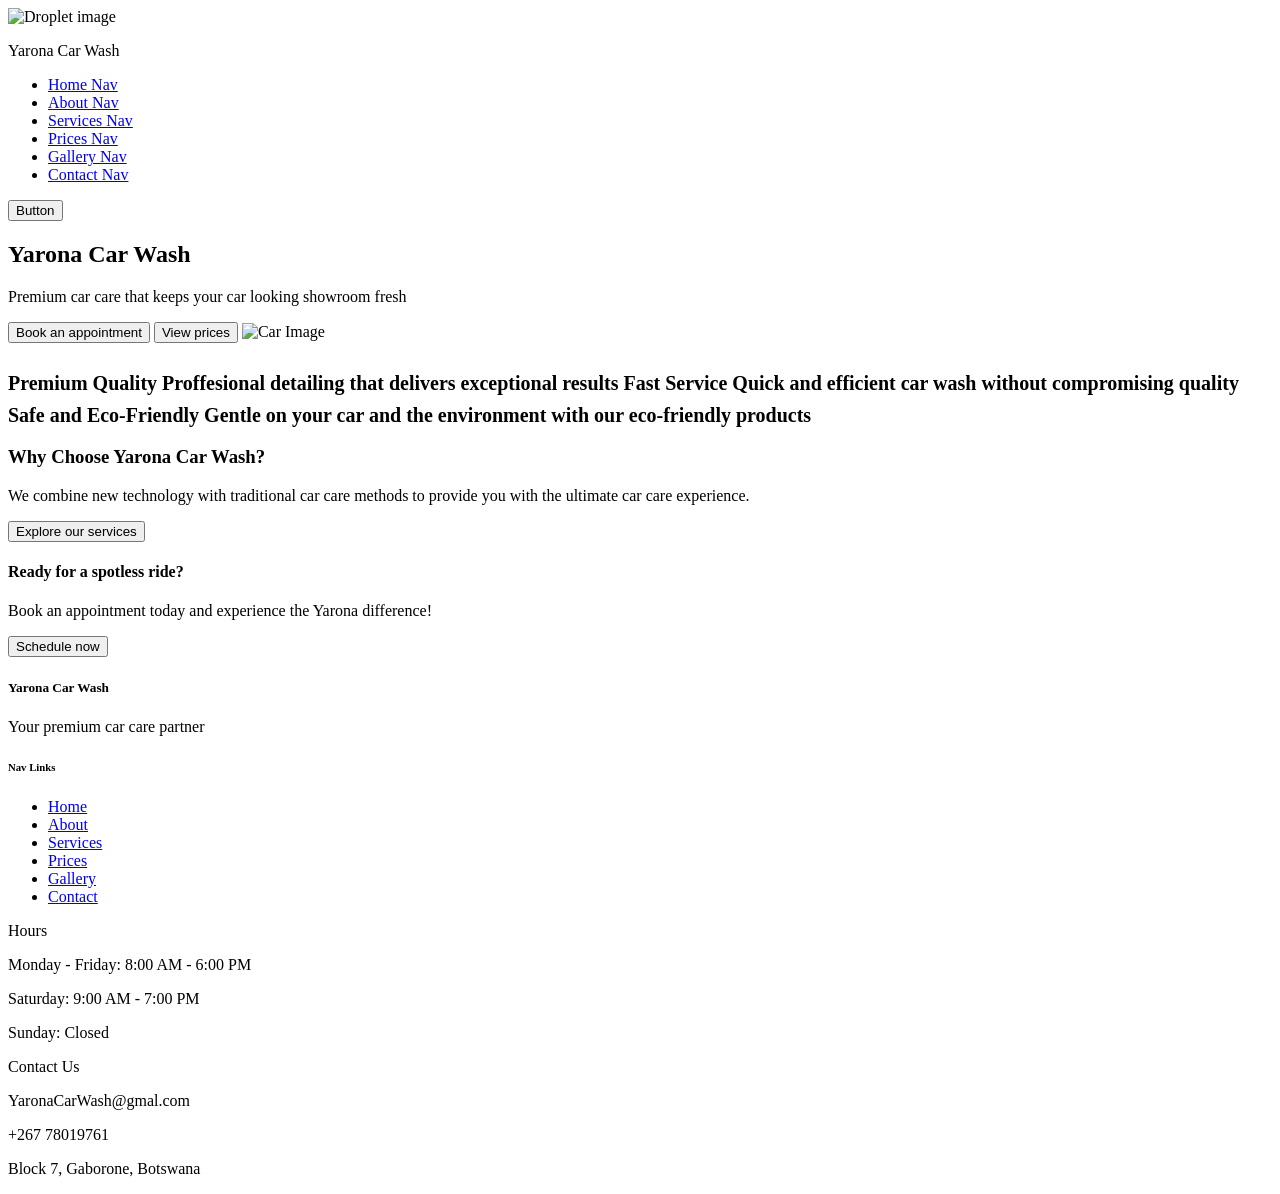
==== Index.html @ 876c6c31 "First commit of my assingment" ====
<!DOCTYPE html>
<html lang="en">
<head>
  <meta charset="UTF-8">
  <title>Yarona Car Wash</title>
</head>
<body>

  <!-- Navigation -->
  <header>
    <div> <img src="Droplet.jpg" alt="Droplet image"> </div>
    <p>Yarona Car Wash</p>
    <nav>
      <ul>
        <li><a href="#">Home Nav</a></li>
        <li><a href="#">About Nav</a></li>
        <li><a href="#">Services Nav</a></li>
        <li><a href="#">Prices Nav</a></li>
        <li><a href="#">Gallery Nav</a></li>
        <li><a href="#">Contact Nav</a></li>
      </ul>
    </nav>
    <button>Button</button>
  </header>

  <!-- Hero Section -->
  <section>
    <h1>Yarona Car Wash</h1>
    <p>Premium car care that keeps your car looking showroom fresh</p>
    <button>Book an appointment</button> <button>View prices</button>
    <img src="car-.jpg" alt="Car Image">
  </section>

  <!-- Services / Cards -->
  <section>
    <h2> <sub>Premium Quality  Proffesional detailing that delivers exceptional results </sub>
         <sub>Fast Service
                Quick and efficient car wash without compromising quality
            </sub>
             <sub>Safe and Eco-Friendly
                Gentle on your car and the environment with our eco-friendly products
            </sub>
    </h2>
    <h3><p>Why Choose Yarona Car Wash?</p> </h3>
        <p>We combine new technology with traditional car care methods to provide you with the ultimate car care experience.</p>
        <button>Explore our services</button>
    
  </section>

  <!-- Call to Action -->
  <section>
    <h4>Ready for a spotless ride?</h4>
    <p>Book an appointment today and experience the Yarona difference!</p>
    <button>Schedule now</button>
  </section>

  <!-- Footer -->
  <footer>
    <div>
      <h5>Yarona Car Wash</h5>
      <p>Your premium car care partner</p>
    </div>
    <div>
      <h6>Nav Links</h6>
      <ul>
        <li><a href="#">Home</a></li>
        <li><a href="#">About</a></li>
        <li><a href="#">Services</a></li>
        <li><a href="#">Prices</a></li>
        <li><a href="#">Gallery</a></li>
        <li><a href="#">Contact</a></li>
      </ul>
    </div>
    <div>
      <h7>Hours</h7>
      <p>Monday - Friday: 8:00 AM - 6:00 PM</p>
      <p>Saturday: 9:00 AM - 7:00 PM</p>
      <p>Sunday: Closed</p>
    </div>
    <div>
      <h8>Contact Us</h8>
      <p>YaronaCarWash@gmal.com</p>
      <p>+267 78019761</p>
      <p>Block 7, Gaborone, Botswana</p>
  </footer>

</body>
</html>
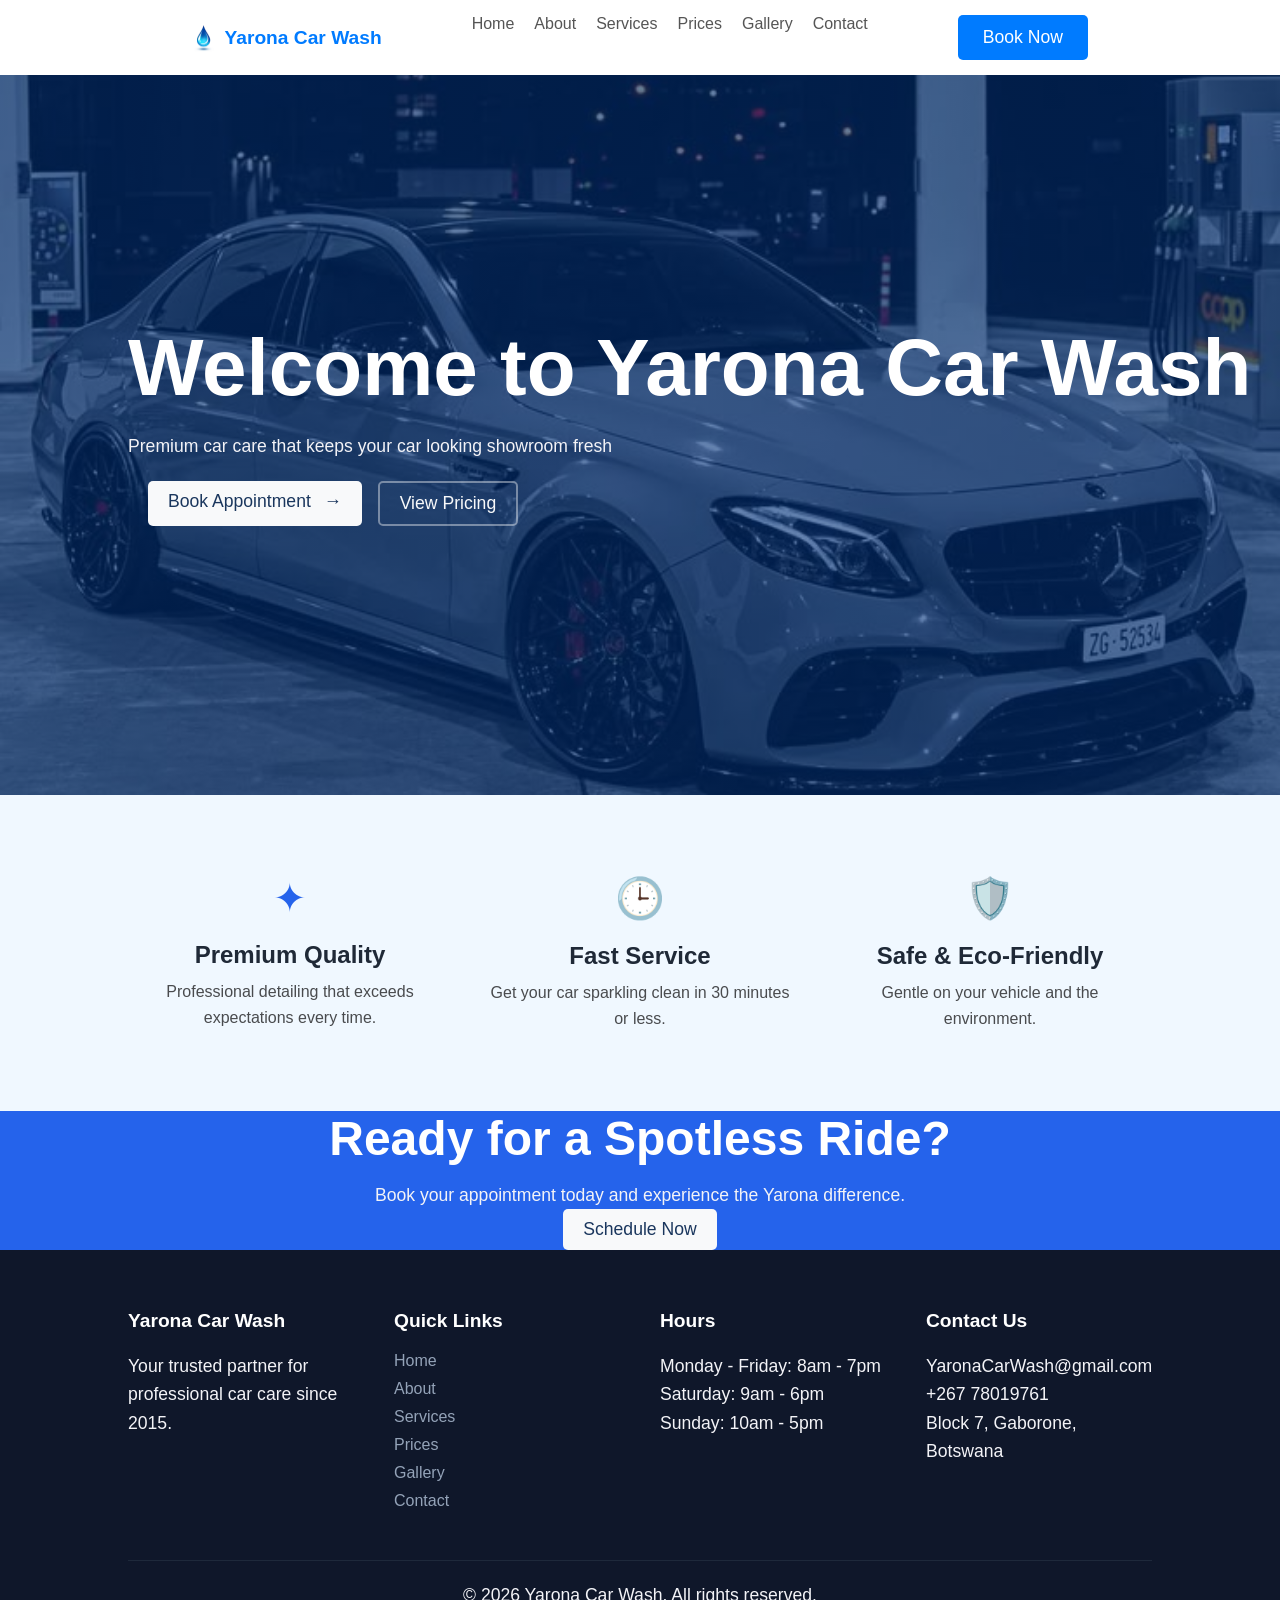
==== commit 0ea23762: "Initial commit: Added simple HTML page" ====
--- a/Index.html
+++ b/Index.html
@@ -3,86 +3,111 @@
 <head>
   <meta charset="UTF-8">
   <title>Yarona Car Wash</title>
+<link rel="stylesheet" href="styles.css">
+
 </head>
 <body>
 
   <!-- Navigation -->
   <header>
-    <div> <img src="Droplet.jpg" alt="Droplet image"> </div>
-    <p>Yarona Car Wash</p>
+    <div class="logo-container">
+        <img src="droplet.jpg" alt="Droplet image">
+        <h1>Yarona Car Wash</h1>
+    </div>
+    
     <nav>
-      <ul>
-        <li><a href="#">Home Nav</a></li>
-        <li><a href="#">About Nav</a></li>
-        <li><a href="#">Services Nav</a></li>
-        <li><a href="#">Prices Nav</a></li>
-        <li><a href="#">Gallery Nav</a></li>
-        <li><a href="#">Contact Nav</a></li>
-      </ul>
+        <ul>
+            <li><a href="index.html">Home</a></li>
+            <li><a href="about.html">About</a></li>
+            <li><a href="services.html">Services</a></li>
+            <li><a href="prices.html">Prices</a></li> 
+            <li><a href="gallery.html">Gallery</a></li>
+            <li><a href="contact.html">Contact</a></li>
+            </ul>
     </nav>
-    <button>Button</button>
-  </header>
+    
+    <a href="contact.html" class="btn-primary">Book Now</a>
+</header>
 
   <!-- Hero Section -->
-  <section>
-    <h1>Yarona Car Wash</h1>
-    <p>Premium car care that keeps your car looking showroom fresh</p>
-    <button>Book an appointment</button> <button>View prices</button>
-    <img src="car-.jpg" alt="Car Image">
+  <section class="hero">
+    <div class="hero-content">
+      <h1>Welcome to Yarona Car Wash</h1>
+      <p>Premium car care that keeps your car looking showroom fresh</p>
+      <div class="btn-container">
+    <a href="contact.html" class="btn-filled">
+        Book Appointment <span class="arrow">&rarr;</span>
+    </a>
+
+    <a href="prices.html" class="btn-outline">
+        View Pricing
+    </a>
+</div>
+      
   </section>
 
   <!-- Services / Cards -->
-  <section>
-    <h2> <sub>Premium Quality  Proffesional detailing that delivers exceptional results </sub>
-         <sub>Fast Service
-                Quick and efficient car wash without compromising quality
-            </sub>
-             <sub>Safe and Eco-Friendly
-                Gentle on your car and the environment with our eco-friendly products
-            </sub>
-    </h2>
-    <h3><p>Why Choose Yarona Car Wash?</p> </h3>
-        <p>We combine new technology with traditional car care methods to provide you with the ultimate car care experience.</p>
-        <button>Explore our services</button>
-    
-  </section>
+  <section class="features">
+    <div class="feature-item">
+        <div class="icon">✦</div>
+        <h3>Premium Quality</h3>
+        <p>Professional detailing that exceeds expectations every time.</p>
+    </div>
+
+    <div class="feature-item">
+        <div class="icon">🕒</div>
+        <h3>Fast Service</h3>
+        <p>Get your car sparkling clean in 30 minutes or less.</p>
+    </div>
+
+    <div class="feature-item">
+        <div class="icon">🛡️</div>
+        <h3>Safe & Eco-Friendly</h3>
+        <p>Gentle on your vehicle and the environment.</p>
+    </div>
+</section>
 
   <!-- Call to Action -->
-  <section>
-    <h4>Ready for a spotless ride?</h4>
-    <p>Book an appointment today and experience the Yarona difference!</p>
-    <button>Schedule now</button>
-  </section>
+  <section class="cta-banner">
+    <h2>Ready for a Spotless Ride?</h2>
+    <p>Book your appointment today and experience the Yarona difference.</p>
+    <a href="contact.html" class="btn-filled">Schedule Now</a>
+</section>
 
-  <!-- Footer -->
-  <footer>
-    <div>
-      <h5>Yarona Car Wash</h5>
-      <p>Your premium car care partner</p>
+<footer>
+    <div class="footer-container">
+        <div class="footer-col">
+            <h4>Yarona Car Wash</h4>
+            <p>Your trusted partner for professional car care since 2015.</p>
+        </div>
+        <div class="footer-col">
+            <h4>Quick Links</h4>
+            <ul>
+                <li><a href="index.html">Home</a></li>
+                <li><a href="about.html">About</a></li>
+                <li><a href="services.html">Services</a></li>
+                <li><a href="prices.html">Prices</a></li>
+                <li><a href="gallery.html">Gallery</a></li>
+                <li><a href="contact.html">Contact</a></li>
+            </ul>
+        </div>
+        <div class="footer-col">
+            <h4>Hours</h4>
+            <p>Monday - Friday: 8am - 7pm</p>
+            <p>Saturday: 9am - 6pm</p>
+            <p>Sunday: 10am - 5pm</p>
+        </div>
+        <div class="footer-col">
+            <h4>Contact Us</h4>
+            <p>YaronaCarWash@gmail.com</p>
+            <p>+267 78019761</p>
+            <p>Block 7, Gaborone, Botswana</p>
+        </div>
     </div>
-    <div>
-      <h6>Nav Links</h6>
-      <ul>
-        <li><a href="#">Home</a></li>
-        <li><a href="#">About</a></li>
-        <li><a href="#">Services</a></li>
-        <li><a href="#">Prices</a></li>
-        <li><a href="#">Gallery</a></li>
-        <li><a href="#">Contact</a></li>
-      </ul>
+    <div class="footer-bottom">
+        <p>&copy; 2026 Yarona Car Wash. All rights reserved.</p>
     </div>
-    <div>
-      <h7>Hours</h7>
-      <p>Monday - Friday: 8:00 AM - 6:00 PM</p>
-      <p>Saturday: 9:00 AM - 7:00 PM</p>
-      <p>Sunday: Closed</p>
-    </div>
-    <div>
-      <h8>Contact Us</h8>
-      <p>YaronaCarWash@gmal.com</p>
-      <p>+267 78019761</p>
-      <p>Block 7, Gaborone, Botswana</p>
-  </footer>
+</footer>
 
-</body>
+</body> 
 </html>
--- a/styles.css
+++ b/styles.css
@@ -0,0 +1,238 @@
+* {
+  margin: 0;
+  padding: 0;
+  box-sizing: border-box;
+  font-family: Arial, sans-serif;
+}
+
+header {
+    display: flex;
+    justify-content: space-between;
+    align-self: center;
+    padding: 15px 15%;
+    background-color: #fff;
+    box-shadow: 0 2px 5px rgba(0, 0, 0, 0.1);
+}
+
+.logo-container {
+    display: flex;
+    align-items: center;
+    gap: 10px;
+}
+
+.logo-container img {
+    width: auto;
+    height: 30px;
+}
+
+.logo-container h1 {
+    font-size: 1.2rem;
+    color: #007bff;
+    font-weight: bold;
+}
+
+nav ul {
+    list-style: none;
+    display: flex;
+    gap: 20px;
+}
+
+nav ul li a {
+    text-decoration: none;
+    color: #555;
+    font-size: 1rem;
+    transition: color 0.3s ease;
+}
+
+nav ul li a:hover {
+    color: #007bff;
+}
+
+                                                                                
+p {
+    color: rgb(243, 243, 247);
+    font-size: 1.1rem;
+    line-height: 1.6;
+}
+
+
+
+.btn-primary:hover {
+    background-color: #0056b3;
+}
+
+.btn-primary {
+    padding: 12px 25px;
+    background-color: #007bff;
+    color: white;
+    border: none;
+    border-radius: 5px;
+    font-size: 1.1rem;
+    cursor: pointer;
+    transition: background-color 0.3s ease;
+    text-decoration: none;
+    display: inline-block;
+
+}
+
+.hero {
+    background: linear-gradient(rgba(0, 48, 120, 0.6), rgba(0, 48, 120, 0.6)), url("home-car.jpg");
+    background-size: cover;
+    background-position: center;
+    height: 80vh;
+    display: flex;
+    align-items: center;
+    padding-left: 10%;
+    color: white;
+}
+
+.hero-content h1 {
+        font-size: 80px;
+        font-weight: 800;
+        line-height: 1.1;
+        color: white;
+        margin-bottom: 20px;
+        opacity: 1;jnko
+    
+}
+
+.btn-container {
+    display: flex;
+    gap: 16px; 
+    padding: 20px; 
+}
+
+.btn-filled, .btn-outline {
+    padding: 10px 20px;
+    border-radius: 5px;
+    font-size: 1.1rem;
+    cursor: pointer;
+    text-decoration: none;
+    display: inline-block;
+    transition: all 0.3s ease;
+    text-decoration: none;
+    text-align: center;
+}
+
+
+.btn-filled {
+    background-color: #f8f9fa;
+    color: #1a365d;
+    border: none;
+}
+
+.btn-filled:hover {
+    background-color: #e2e8f0;
+    transform: translateY(-2px); 
+}
+
+
+.btn-outline {
+    background-color: transparent;
+    color: #f8f9fa;
+    border: 2px solid rgba(255, 255, 255, 0.4); 
+}
+
+.btn-outline:hover {
+    border-color: #ffffff;
+    background-color: rgba(255, 255, 255, 0.1);
+}
+
+.arrow {
+    margin-left: 8px;
+    font-size: 18px;
+}
+
+.features {
+    display: flex;
+    justify-content: center;
+    gap: 50px;
+    padding: 80px 10%;
+    background-color: aliceblue;
+    text-align: center;
+}
+
+.features:hover .feature-item {
+    transform: translateY(-10px);
+    transition: transform 0.3s ease;
+}
+
+.feature-item {
+    max-width: 300px;
+    flex: 1;
+
+}
+.icon {
+    font-size: 40px;
+    color: #2563eb;
+    margin-bottom: 20px;
+}
+.feature-item h3 {
+    font-size: 1.5rem;
+    margin-bottom: 10px;
+    font-weight: 700;
+    color: #1f2937;
+}
+.feature-item p {
+    color: #494b4e;
+    font-size: 1rem;
+    line-height: 1.6;
+
+}
+
+
+.cta-banner {
+    background-color: #2563eb;
+    color: white;
+    text-align: center;
+}
+.cta-banner h2 {
+    font-size: 3rem;
+    margin-bottom: 15px;
+    font-weight: 700;
+}
+
+
+
+footer {
+    background-color: #0f172a;
+    color: #94a3b8;
+    padding: 60px 10% 20px 10%;
+}
+.footer-container {
+    display: flex;
+    justify-content: space-between;
+    flex-wrap: wrap;
+    gap: 40px;
+}
+.footer-col {
+    flex: 1;
+    min-width: 200px;
+}
+.footer-col h4 {
+    font-size: 1.2rem;
+    margin-bottom: 20px;
+    color: white;
+}
+.footer-col ul {
+    list-style: none;
+    padding: 0;
+}
+.footer-col ul li {
+    margin-bottom: 10px;
+}
+.footer-col a {
+    color: #94a3b8;
+    text-decoration: none;
+    transition: color 0.3s ease;
+}
+.footer-col a:hover {
+    color: white;
+}
+.footer-bottom {
+    text-align: center;
+    margin-top: 40px;
+    font-size: 0.9rem;
+    border-top: 1px solid #1e293b;
+    padding-top: 20px;
+}
